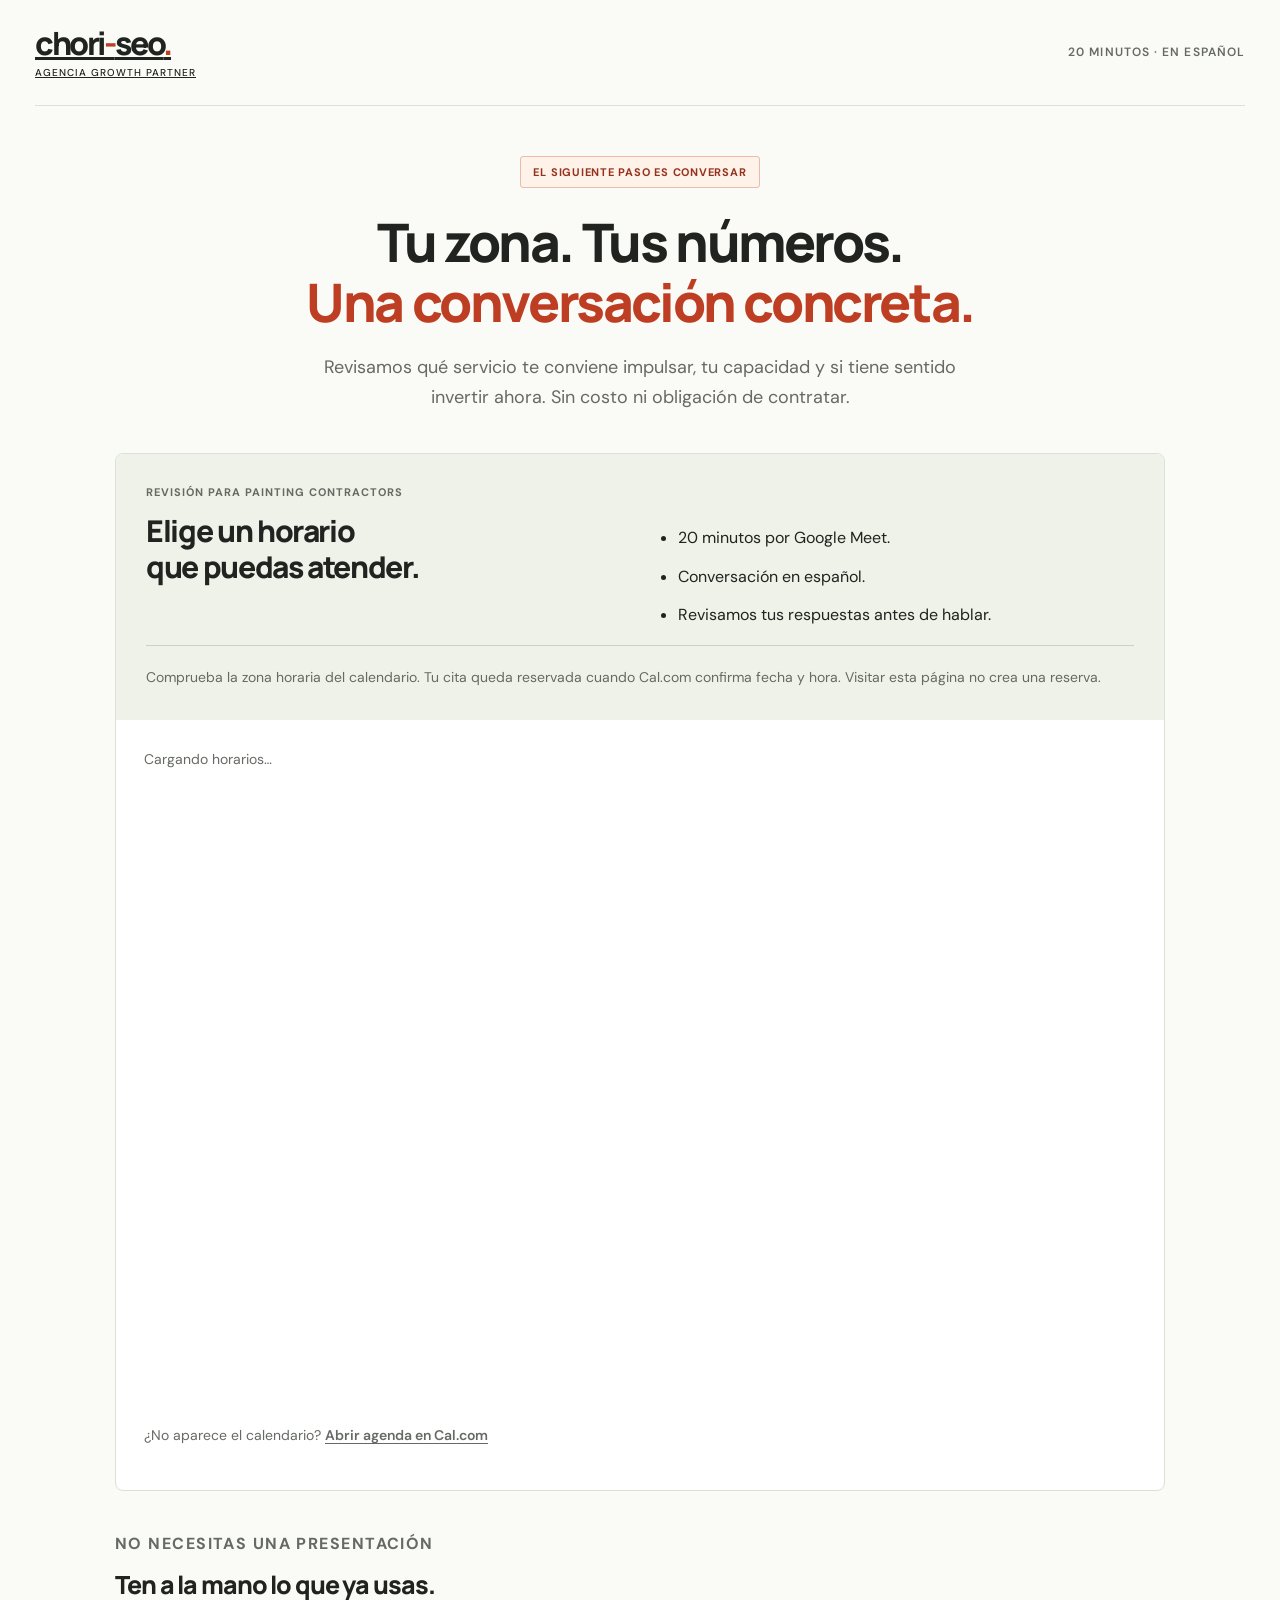
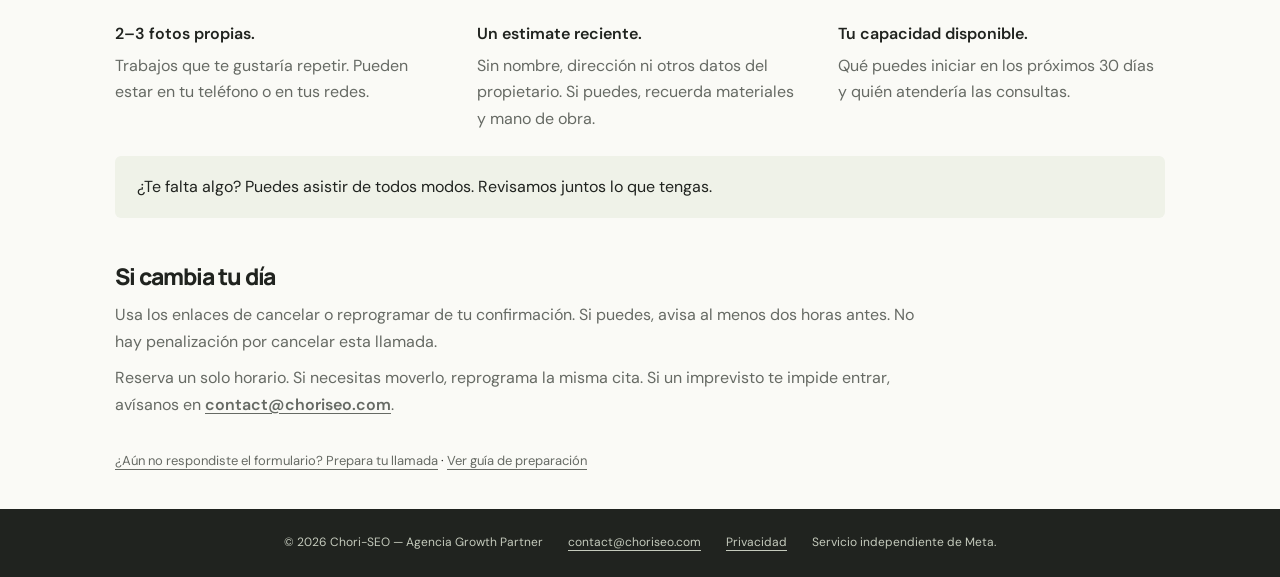
==== agendar/index.html @ a2fb8127 "Add complete static Cloudflare Pages site export" ====
<!doctype html><html lang="es"><head><meta charset="UTF-8"><meta name="viewport" content="width=device-width,initial-scale=1"><title>Elige tu llamada en español | Chori-SEO</title><meta name="description" content="Elige tu horario para una llamada de 20 minutos en español por Google Meet. Revisa tu zona horaria y prepara tus preguntas."><meta name="robots" content="noindex,follow"><meta name="theme-color" content="#20231f"><link rel="icon" href="/favicon.svg" type="image/svg+xml"><link rel="canonical" href="https://oficio-growth.fabriziocondes07.chatgpt.site/agendar/"><link rel="stylesheet" href="/funnel.css"><link rel="stylesheet" href="/booking.css"><script src="/contact-config.js" defer></script><script src="/calendar.js" defer></script><meta property="og:image" content="https://oficio-growth.fabriziocondes07.chatgpt.site/og.png"><meta property="og:image:width" content="1730"><meta property="og:image:height" content="909"><meta property="og:image:type" content="image/png"><meta property="og:image:alt" content="Chori-SEO. Marketing para painting contractors en USA. Anuncios, página y seguimiento."><meta name="twitter:card" content="summary_large_image"><meta name="twitter:image" content="https://oficio-growth.fabriziocondes07.chatgpt.site/og.png"></head>
<body data-funnel-page="booking"><a class="skip" href="#agenda">Ir a la agenda</a><header class="funnel-header"><a class="brand" href="/" aria-label="Chori-SEO, inicio">chori<span>-</span>seo<span>.</span><small>AGENCIA GROWTH PARTNER</small></a><span class="header-note">20 MINUTOS · EN ESPAÑOL</span></header>
<main><section class="opening shell booking-opening"><p class="launch-label">EL SIGUIENTE PASO ES CONVERSAR</p><h1>Tu zona. Tus números.<br><em>Una conversación concreta.</em></h1><p class="opening-description">Revisamos qué servicio te conviene impulsar, tu capacidad y si tiene sentido invertir ahora. Sin costo ni obligación de contratar.</p></section>
<section class="booking-card shell" id="agenda" aria-labelledby="booking-title"><div class="booking-summary"><p class="eyebrow">REVISIÓN PARA PAINTING CONTRACTORS</p><h2 id="booking-title">Elige un horario<br>que puedas atender.</h2><ul><li>20 minutos por Google Meet.</li><li>Conversación en español.</li><li>Revisamos tus respuestas antes de hablar.</li></ul><p>Comprueba la zona horaria del calendario. Tu cita queda reservada cuando Cal.com confirma fecha y hora. Visitar esta página no crea una reserva.</p></div>
<div class="calendar-area"><div id="calendar-unavailable" role="status"><span class="booking-status-label">AGENDA EN PREPARACIÓN</span><h3>La reserva aún no está disponible.</h3><p>Si ya enviaste tu solicitud, no necesitas repetirla. Puedes escribir a <a href="mailto:contact@choriseo.com">contact@choriseo.com</a>. Todavía no tienes una cita confirmada.</p></div><div id="calendar-live" hidden><p id="calendar-status" class="calendar-status" role="status">Cargando horarios…</p><div id="cal-inline" aria-label="Calendario de llamadas de Chori-SEO"></div><p class="calendar-fallback">¿No aparece el calendario? <a id="calendar-external" target="_blank" rel="noopener noreferrer">Abrir agenda en Cal.com</a></p></div><noscript><p>Puedes <a href="https://cal.com/choriseo/conocernos-revision-de-tu-empresa-de-painting" target="_blank" rel="noopener noreferrer">abrir la agenda directamente en Cal.com</a>. Para verla aquí, activa JavaScript. Si necesitas ayuda, escribe a <a href="mailto:contact@choriseo.com">contact@choriseo.com</a>.</p></noscript></div></section>
<section class="booking-prep shell"><p class="eyebrow">NO NECESITAS UNA PRESENTACIÓN</p><h2>Ten a la mano lo que ya usas.</h2><div><p><strong>2–3 fotos propias.</strong>Trabajos que te gustaría repetir. Pueden estar en tu teléfono o en tus redes.</p><p><strong>Un estimate reciente.</strong>Sin nombre, dirección ni otros datos del propietario. Si puedes, recuerda materiales y mano de obra.</p><p><strong>Tu capacidad disponible.</strong>Qué puedes iniciar en los próximos 30 días y quién atendería las consultas.</p></div><p class="prep-reassurance">¿Te falta algo? Puedes asistir de todos modos. Revisamos juntos lo que tengas.</p></section>
<section class="booking-help shell"><h2>Si cambia tu día</h2><p>Usa los enlaces de cancelar o reprogramar de tu confirmación. Si puedes, avisa al menos dos horas antes. No hay penalización por cancelar esta llamada.</p><p>Reserva un solo horario. Si necesitas moverlo, reprograma la misma cita. Si un imprevisto te impide entrar, avísanos en <a href="mailto:contact@choriseo.com">contact@choriseo.com</a>.</p></section><p class="booking-back shell"><a href="/aplicacion/">¿Aún no respondiste el formulario? Prepara tu llamada</a> · <a href="/preparar-llamada/">Ver guía de preparación</a></p></main>
<footer class="funnel-footer"><span>© 2026 Chori-SEO — Agencia Growth Partner</span><a href="mailto:contact@choriseo.com">contact@choriseo.com</a><a href="/privacidad/">Privacidad</a><span>Servicio independiente de Meta.</span></footer></body></html>
---- funnel.css ----
@import url('https://fonts.googleapis.com/css2?family=DM+Sans:wght@400;500;600;700&family=Manrope:wght@500;600;700;800&display=swap');
:root{--ink:#20231f;--muted:#666a64;--accent:#bd3e22;--paper:#fafaf6;--line:#dce0d6;--green:#183c31}*{box-sizing:border-box}html{scroll-behavior:smooth;scroll-padding-top:25px}body{margin:0;font:16px/1.65 'DM Sans',Arial,sans-serif;background:var(--paper);color:var(--ink)}h1,h2,h3,p{margin:0}h1,h2,h3,.brand{font-family:Manrope,Arial,sans-serif}h1,h2,h3{line-height:1.18;letter-spacing:-.045em}h1,h2{font-weight:800}a{color:inherit}button,input,select{font:inherit}input,select{min-width:0}a,button,summary,input,select{-webkit-tap-highlight-color:transparent}a:focus-visible,button:focus-visible,summary:focus-visible,input:focus-visible,select:focus-visible,[tabindex='-1']:focus-visible{outline:3px solid #278975;outline-offset:4px}[hidden]{display:none!important}.shell{width:min(1050px,calc(100% - 64px));margin-inline:auto}.skip{position:fixed;left:20px;top:-100px;padding:12px;background:white;z-index:20}.skip:focus{top:15px}.funnel-header{max-width:1210px;width:calc(100% - 64px);margin:auto;display:flex;justify-content:space-between;align-items:center;padding-block:27px;border-bottom:1px solid var(--line);gap:20px}.brand{font-size:32px;line-height:1;letter-spacing:-.075em;font-weight:800}.brand>span{color:var(--accent)}.brand small{display:block;font-family:'DM Sans',Arial,sans-serif;font-size:10px;letter-spacing:.1em;margin-top:9px;font-weight:500}.header-note{font-size:12px;letter-spacing:.09em;color:var(--muted);font-weight:600}.opening{text-align:center;padding:42px 0 34px;max-width:920px}.launch-label{display:inline-flex;align-items:center;gap:8px;padding:6px 12px;border:1px solid #e9bdaa;background:#fff2e9;border-radius:3px;color:#93321d;font-size:11px;font-weight:700;letter-spacing:.07em}.launch-label>span{font-size:14px}.opening h1{font-size:clamp(35px,4.15vw,55px);margin-top:24px;font-weight:800;line-height:1.12}.opening h1 em{color:var(--accent);font-style:normal}.opening-description{font-size:18px;line-height:1.65;color:var(--muted);max-width:690px;margin:22px auto 0}.opening-description strong{color:var(--ink);font-weight:500}.trade-line{font-size:14px;color:var(--muted);margin-top:17px}.trade-line>span{color:var(--accent);padding:0 13px}.application-layout{display:grid;grid-template-columns:.9fr 1.2fr;gap:55px;align-items:start;padding-top:10px}.call-summary{padding-top:28px;position:sticky;top:25px}.eyebrow{font-size:11px;line-height:1.6;letter-spacing:.09em;font-weight:700;color:var(--muted);margin-bottom:13px}.call-summary h2{font-size:30px}.call-outcomes{list-style:none;padding:0;margin:30px 0}.call-outcomes li{display:flex;gap:17px;margin-bottom:22px}.call-outcomes li>span{font-size:12px;color:var(--accent);font-weight:700;padding-top:3px}.call-outcomes strong{font-size:15px;font-weight:600}.call-outcomes p{font-size:14px;line-height:1.55;color:var(--muted);margin-top:5px}.investment{background:#eff2e8;border:1px solid #d3dbc7;border-radius:5px;padding:22px}.investment>span{font-size:10px;letter-spacing:.08em;font-weight:700;display:block}.investment>strong{display:block;font-family:Manrope,sans-serif;font-size:36px;letter-spacing:-.04em;margin-top:10px;line-height:1.3}.investment strong small{font:14px 'DM Sans',sans-serif;letter-spacing:0}.investment>p{font-size:14px;margin-top:6px}.investment>div{border-top:1px solid #d0d8c5;padding-top:15px;margin-top:17px;font-size:13px;color:#545d49;line-height:1.75}.summary-footnote{font-size:13px;color:var(--muted);margin:17px 0 0}.application-card{background:white;border:1px solid var(--line);border-radius:8px;padding:30px;box-shadow:0 12px 38px #23321c06;scroll-margin-top:25px}.card-heading h2{font-size:27px}.card-heading>p:last-child{font-size:14px;color:var(--muted);margin-top:10px}.preview-notice{font-size:12px;line-height:1.6;color:#73503f;background:#fff6ef;border:1px solid #f0ddcc;border-radius:4px;padding:12px;margin-top:20px}.preview-notice strong{font-weight:600}.step-track{list-style:none;padding:19px 0 20px;margin:0;display:grid;grid-template-columns:repeat(3,1fr);gap:7px;border-bottom:1px solid var(--line)}.step-track li{display:flex;align-items:center;gap:7px;font-size:11px;color:var(--muted)}.step-track b{display:grid;place-items:center;width:24px;height:24px;border:1px solid #cdd4c5;border-radius:50%;font-weight:500;flex-shrink:0}.step-track li.current{color:var(--accent);font-weight:600}.step-track li.current b{color:white;background:var(--accent);border-color:var(--accent)}label{display:block;font-size:14px;font-weight:500;margin:21px 0 8px}input[type='text'],input[type='tel'],input[type='email'],select{display:block;width:100%;border:1px solid #c8cebf;border-radius:4px;background:#fff;padding:12px 13px;color:var(--ink);font-size:16px;line-height:1.5}input::placeholder{color:#7b8175}fieldset{border:0;min-width:0;padding:0}.budget-question{margin:23px 0 0}.budget-question legend{font-size:14px;line-height:1.55;font-weight:500;margin-bottom:12px}.radio-choice{display:flex;align-items:flex-start;gap:10px;border:1px solid #d9ded2;border-radius:4px;padding:11px 12px;margin:8px 0;font-weight:400;cursor:pointer;font-size:14px;line-height:1.5}.radio-choice:has(input:checked){border-color:#c8846d;background:#fff6ef}.radio-choice input{accent-color:var(--accent);width:16px;height:16px;margin:3px 0 0;flex-shrink:0}.button{display:flex;justify-content:center;align-items:center;gap:18px;width:100%;border:1px solid var(--accent);border-radius:4px;background:var(--accent);color:white;padding:15px 18px;margin-top:25px;font-size:16px;font-weight:700;line-height:1.4;text-decoration:none;cursor:pointer;transition:background .15s}.button:hover{background:#a53019}.button span[aria-hidden]{font-size:22px;line-height:1}.form-footnote{font-size:12px;color:var(--muted);line-height:1.65;margin-top:13px}.field-error{font-size:13px;color:#9b2d18;margin-top:16px}.status-label{font-size:11px;font-weight:700;letter-spacing:.07em;color:var(--accent);margin-top:24px}.application-card section h3{font-size:25px;margin-top:12px}.qualification-context,#fit-review-text{font-size:15px;line-height:1.65;color:var(--muted);margin-top:16px;overflow-wrap:anywhere}.personal-fields{margin-top:23px}.personal-fields legend{font-size:12px;color:var(--muted)}.personal-fields input:disabled{background:#f5f6f1;color:#7b8175;opacity:.75}.back-button{display:block;border:0;background:none;color:var(--muted);text-decoration:underline;text-underline-offset:4px;cursor:pointer;font-size:13px;margin:18px auto 0;padding:5px}.below-form{display:grid;grid-template-columns:.9fr 1.2fr;gap:55px;padding-top:58px;padding-bottom:35px;align-items:start}.video-slot{border:1px dashed #c3cdba;background:#edf1e5;border-radius:5px;padding:25px;min-height:230px;display:flex;flex-direction:column;justify-content:center}.video-slot h2{font-size:27px}.video-slot>p:not(.eyebrow){font-size:14px;color:var(--muted);margin-top:15px}.video-pending{font-size:11px;color:var(--muted);border-top:1px solid #cad4bf;margin-top:25px;padding-top:12px}.short-faq h2{font-size:23px;margin-bottom:18px}.short-faq details{border-bottom:1px solid var(--line);padding:16px 0}.short-faq summary{font-size:14px;font-weight:600;cursor:pointer}.short-faq details p{font-size:14px;color:var(--muted);margin-top:13px}.honesty-note{font-size:12px;color:var(--muted);border-top:1px solid var(--line);padding-top:20px;padding-bottom:35px;text-align:center}.funnel-footer{background:var(--ink);color:#c4cabc;font-size:12px;padding:24px 30px;display:flex;justify-content:center;gap:25px;flex-wrap:wrap}.funnel-footer a{text-underline-offset:4px}iframe{border:0;width:100%;background:white;display:block}#application-frame{min-height:1050px;margin-top:20px}#calendar-frame{height:780px}.embed-fallback{font-size:12px;color:var(--muted);margin-top:16px}.embed-fallback a{text-underline-offset:4px}.booking-opening{padding-top:50px;padding-bottom:40px}.booking-card{display:grid;grid-template-columns:.8fr 1.4fr;border:1px solid var(--line);background:white;border-radius:8px;overflow:hidden}.booking-summary{background:#eff2e8;padding:35px 30px}.booking-summary h2{font-size:28px}.booking-summary ul{padding-left:20px;font-size:14px;margin-top:25px}.booking-summary li{margin-top:12px}.booking-summary>p:last-child{font-size:13px;color:var(--muted);line-height:1.7;border-top:1px solid #c9d3be;padding-top:20px;margin-top:25px}.calendar-area{padding:30px}#calendar-preview{display:flex;min-height:440px;flex-direction:column;justify-content:center;padding:10px 15px}.preview-label{font-size:11px;letter-spacing:.06em;color:#87513e;font-weight:600;margin-bottom:20px}.calendar-area h3{font-size:31px}.calendar-area h3+p{font-size:15px;color:var(--muted);margin-top:20px}.calendar-checklist{border-left:2px solid #d1dac7;padding-left:17px;margin:25px 0;display:flex;flex-direction:column;gap:10px;font-size:14px}.not-booked{font-size:12px;background:#fff4e9;padding:12px 15px;color:#73503f;border-radius:4px}.booking-prep{padding-block:40px 30px}.booking-prep h2{font-size:25px}.booking-prep>div{display:grid;grid-template-columns:repeat(3,1fr);gap:35px;margin-top:22px}.booking-prep p{font-size:14px;color:var(--muted)}.booking-prep strong{display:block;color:var(--ink);font-weight:600;margin-bottom:5px}.booking-back{font-size:13px;padding-bottom:35px}.booking-back a{text-underline-offset:4px;color:var(--muted)}
@media(max-width:850px){.application-layout,.below-form{gap:30px;grid-template-columns:.85fr 1.2fr}.application-card{padding:25px}.shell{width:calc(100% - 44px)}.funnel-header{width:calc(100% - 44px)}.call-summary h2{font-size:26px}.call-outcomes strong{font-size:14px}.investment{padding:18px}.booking-summary{padding:28px 23px}.calendar-area{padding:23px}.booking-card{grid-template-columns:.8fr 1.2fr}}
@media(max-width:650px){.shell{width:calc(100% - 36px)}.funnel-header{width:calc(100% - 36px);padding-block:20px;gap:12px}.brand{font-size:28px}.brand small{font-size:8px}.header-note{font-size:9px;letter-spacing:.04em;max-width:140px;text-align:right;line-height:1.6}.opening{padding-top:28px;padding-bottom:23px}.launch-label{font-size:10px;padding:6px 9px;gap:6px}.opening h1{font-size:38px;line-height:1.12;margin-top:21px}.opening-description{font-size:16px;margin-top:19px;max-width:440px}.trade-line{font-size:13px;margin-top:14px}.trade-line>span{padding-inline:8px}.application-layout{grid-template-columns:1fr;gap:20px;padding-top:0}.call-summary{position:static;padding:0;display:flex;flex-direction:column}.call-summary>.eyebrow,.call-summary>h2,.call-summary>.call-outcomes{display:none}.investment{padding:17px 19px}.investment>span{font-size:10px}.investment>strong{font-size:28px;margin-top:7px}.investment>p{font-size:13px;margin-top:4px}.investment>div{font-size:12px;margin-top:11px;padding-top:11px}.summary-footnote{font-size:12px;margin-top:10px}.application-card{padding:24px 21px}.card-heading h2{font-size:26px}.card-heading>p:last-child{font-size:14px}.eyebrow{font-size:10px}.preview-notice{font-size:12px;padding:10px}.step-track{gap:5px}.step-track li{font-size:10px;gap:5px}.step-track b{width:22px;height:22px;font-size:11px}label{font-size:14px}input[type='text'],input[type='tel'],input[type='email'],select{font-size:16px;padding:12px}.radio-choice{font-size:14px;padding:11px 10px}.button{font-size:15px;padding:15px;gap:12px}.below-form{grid-template-columns:1fr;gap:30px;padding-top:35px}.video-slot{min-height:210px;padding:23px}.video-slot h2{font-size:27px}.short-faq h2{font-size:25px}.short-faq summary{font-size:15px}.short-faq details p{font-size:15px}.honesty-note{font-size:12px;text-align:left}.funnel-footer{padding:22px 20px;gap:12px 20px;font-size:11px}.funnel-footer>span:first-child{width:100%;text-align:center}.booking-opening{padding-bottom:27px}.booking-card{grid-template-columns:1fr}.booking-summary{padding:25px}.booking-summary h2{font-size:26px}.booking-summary ul{margin-top:20px}.booking-summary>p:last-child{margin-top:18px;padding-top:17px}.calendar-area{padding:23px}#calendar-preview{min-height:350px;padding:8px 0}.calendar-area h3{font-size:30px}.preview-label{font-size:10px;line-height:1.5}.booking-prep{padding-top:30px}.booking-prep>div{grid-template-columns:1fr;gap:19px}.booking-prep h2{font-size:25px}.booking-prep p{font-size:15px}#calendar-frame{height:820px}#application-frame{min-height:1200px}}
@media(max-width:370px){.opening h1{font-size:34px}.application-card{padding:22px 17px}.launch-label{font-size:9px}.header-note{max-width:105px}.step-track li{font-size:9px}}
@media(prefers-reduced-motion:reduce){html{scroll-behavior:auto}*,*:before,*:after{transition:none!important;animation:none!important}}

.below-form{grid-template-columns:1fr;max-width:760px}
---- booking.css ----
.booking-card{display:block;max-width:1050px}.booking-summary{display:grid;grid-template-columns:1fr 1fr;gap:12px 35px;padding:30px}.booking-summary>.eyebrow{grid-column:1/-1;margin:0}.booking-summary h2{font-size:30px}.booking-summary ul{margin:0;padding-left:20px;font-size:16px}.booking-summary>p:last-child{grid-column:1/-1;margin:5px 0 0;font-size:14px}.calendar-area{padding:28px;min-width:0}#calendar-unavailable{padding:32px;background:#fafaf6;border:1px solid #dce0d6;border-radius:8px}#calendar-unavailable h3{font-size:28px;max-width:600px}#calendar-unavailable p{max-width:640px}.booking-status-label{display:block;font-size:12px;color:#93321d;letter-spacing:.08em;margin-bottom:12px;font-weight:700}#cal-inline{width:100%;min-height:620px;overflow:auto}.calendar-status,.calendar-fallback{font-size:14px;color:var(--muted);margin-bottom:15px}.calendar-fallback{margin-top:18px}.calendar-fallback a,.booking-help a{font-weight:600;text-underline-offset:3px}.booking-prep p{font-size:16px}.booking-prep .prep-reassurance{margin-top:24px;padding:18px 22px;background:#eff2e8;color:var(--ink);border-radius:6px}.booking-help{padding:15px 0 30px}.booking-help h2{font-size:23px;margin-bottom:12px}.booking-help p{color:var(--muted);margin-top:10px;max-width:800px}.booking-back{line-height:2}.article-body a{overflow-wrap:anywhere}@media(max-width:650px){.booking-summary{display:block;padding:24px}.booking-summary h2{margin-top:13px;font-size:27px}.booking-summary ul{margin:18px 0}.calendar-area{padding:12px}#calendar-unavailable{padding:22px}#calendar-unavailable h3{font-size:25px}#cal-inline{min-height:700px}.calendar-fallback,.calendar-status{padding:0 10px}.booking-help p{font-size:15px}}
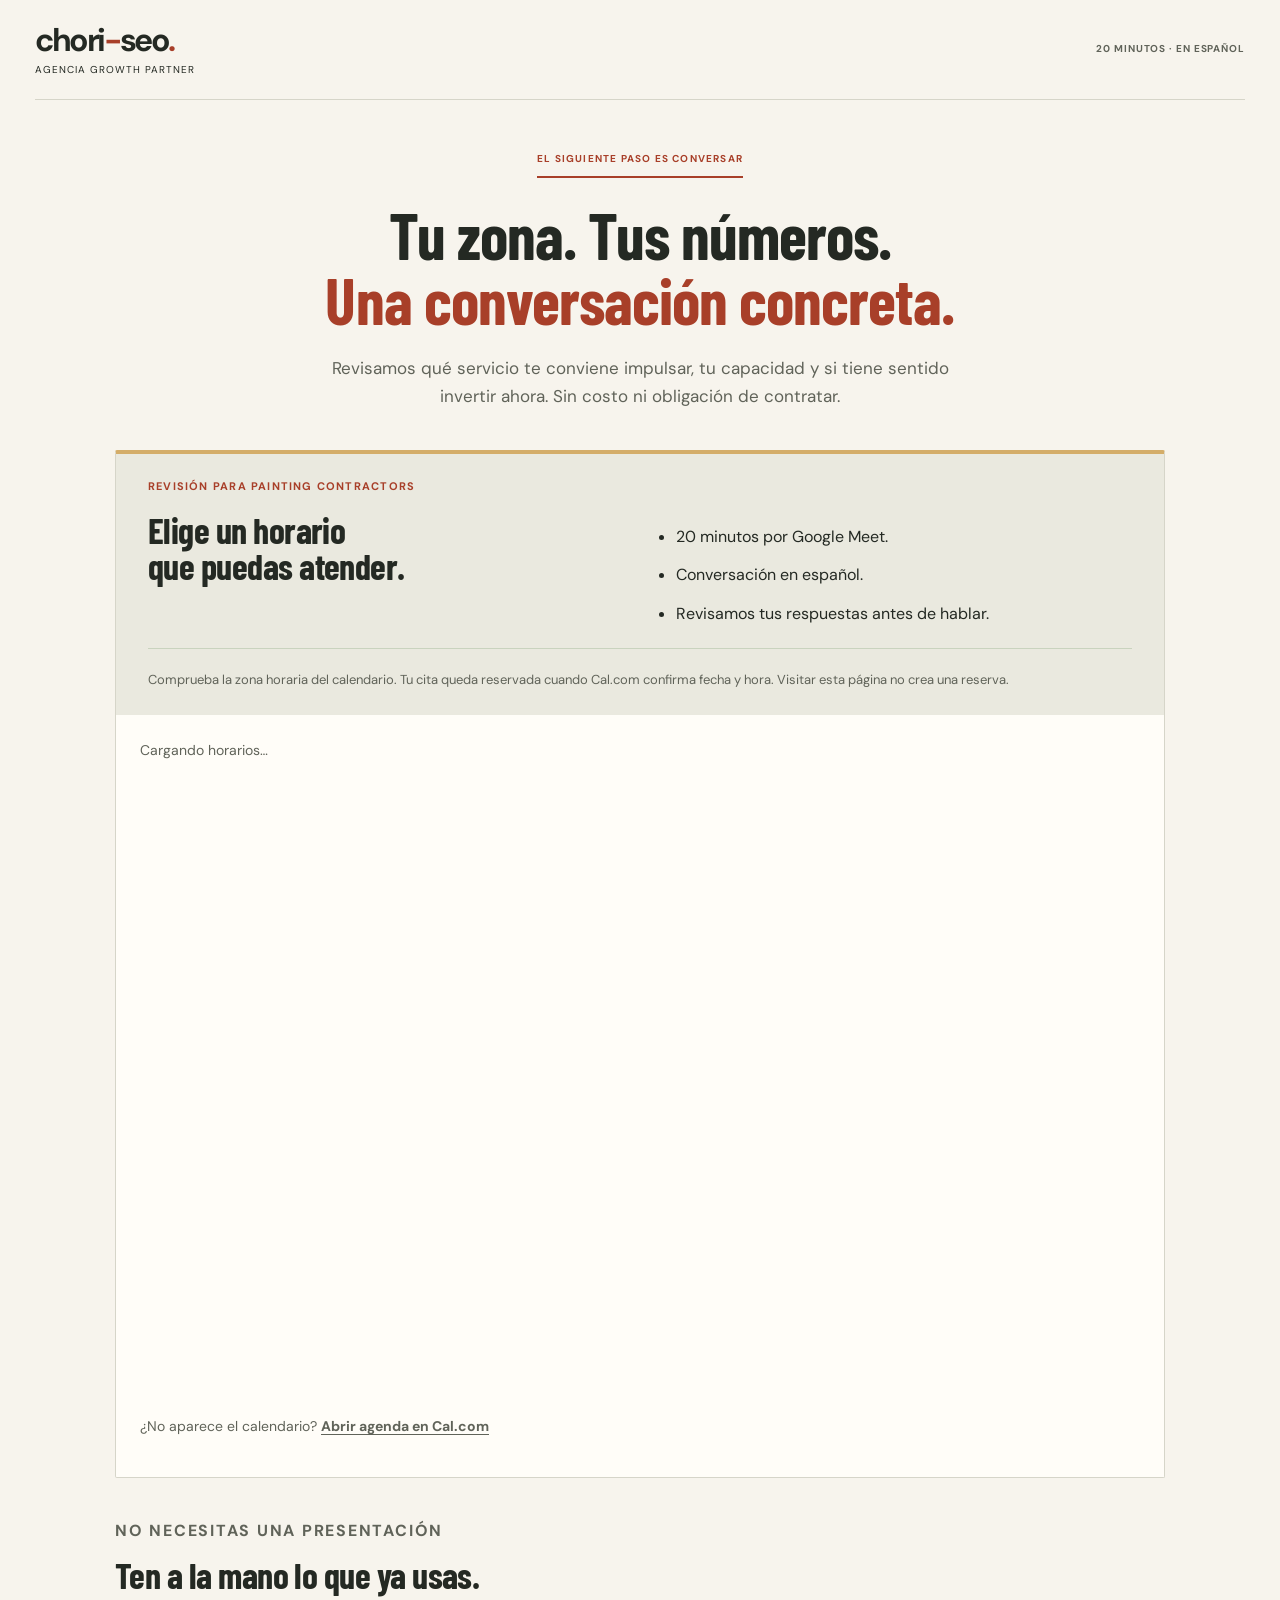
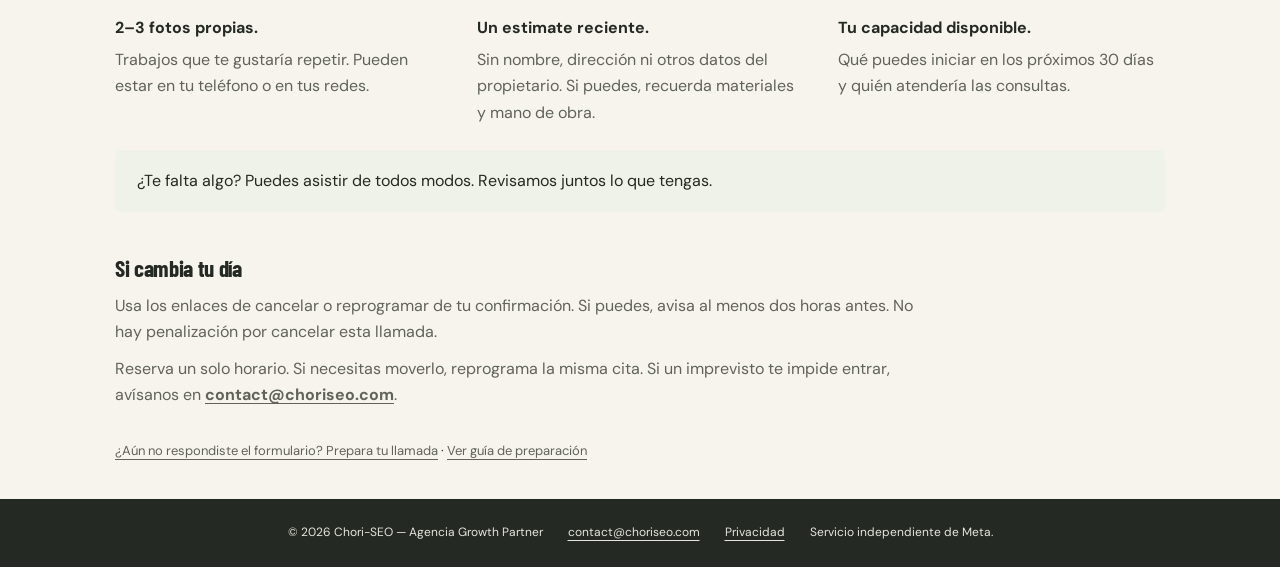
==== commit e99dedd0: "Polish Chori-SEO visual system across nine routes; preserve conversion flow" ====
--- a/agendar/index.html
+++ b/agendar/index.html
@@ -1,4 +1,4 @@
-<!doctype html><html lang="es"><head><meta charset="UTF-8"><meta name="viewport" content="width=device-width,initial-scale=1"><title>Elige tu llamada en español | Chori-SEO</title><meta name="description" content="Elige tu horario para una llamada de 20 minutos en español por Google Meet. Revisa tu zona horaria y prepara tus preguntas."><meta name="robots" content="noindex,follow"><meta name="theme-color" content="#20231f"><link rel="icon" href="/favicon.svg" type="image/svg+xml"><link rel="canonical" href="https://oficio-growth.fabriziocondes07.chatgpt.site/agendar/"><link rel="stylesheet" href="/funnel.css"><link rel="stylesheet" href="/booking.css"><script src="/contact-config.js" defer></script><script src="/calendar.js" defer></script><meta property="og:image" content="https://oficio-growth.fabriziocondes07.chatgpt.site/og.png"><meta property="og:image:width" content="1730"><meta property="og:image:height" content="909"><meta property="og:image:type" content="image/png"><meta property="og:image:alt" content="Chori-SEO. Marketing para painting contractors en USA. Anuncios, página y seguimiento."><meta name="twitter:card" content="summary_large_image"><meta name="twitter:image" content="https://oficio-growth.fabriziocondes07.chatgpt.site/og.png"></head>
+<!doctype html><html lang="es"><head><meta charset="UTF-8"><meta name="viewport" content="width=device-width,initial-scale=1"><title>Elige tu llamada en español | Chori-SEO</title><meta name="description" content="Elige tu horario para una llamada de 20 minutos en español por Google Meet. Revisa tu zona horaria y prepara tus preguntas."><meta name="robots" content="noindex,follow"><meta name="theme-color" content="#20231f"><link rel="icon" href="/favicon.svg" type="image/svg+xml"><link rel="canonical" href="https://oficio-growth.fabriziocondes07.chatgpt.site/agendar/"><link rel="stylesheet" href="/funnel.css"><link rel="stylesheet" href="/booking.css"><script src="/contact-config.js" defer></script><script src="/calendar.js" defer></script><meta property="og:image" content="https://oficio-growth.fabriziocondes07.chatgpt.site/og.png"><meta property="og:image:width" content="1730"><meta property="og:image:height" content="909"><meta property="og:image:type" content="image/png"><meta property="og:image:alt" content="Chori-SEO. Marketing para painting contractors en USA. Anuncios, página y seguimiento."><meta name="twitter:card" content="summary_large_image"><meta name="twitter:image" content="https://oficio-growth.fabriziocondes07.chatgpt.site/og.png"><link rel="stylesheet" href="/polish.css"></head>
 <body data-funnel-page="booking"><a class="skip" href="#agenda">Ir a la agenda</a><header class="funnel-header"><a class="brand" href="/" aria-label="Chori-SEO, inicio">chori<span>-</span>seo<span>.</span><small>AGENCIA GROWTH PARTNER</small></a><span class="header-note">20 MINUTOS · EN ESPAÑOL</span></header>
 <main><section class="opening shell booking-opening"><p class="launch-label">EL SIGUIENTE PASO ES CONVERSAR</p><h1>Tu zona. Tus números.<br><em>Una conversación concreta.</em></h1><p class="opening-description">Revisamos qué servicio te conviene impulsar, tu capacidad y si tiene sentido invertir ahora. Sin costo ni obligación de contratar.</p></section>
 <section class="booking-card shell" id="agenda" aria-labelledby="booking-title"><div class="booking-summary"><p class="eyebrow">REVISIÓN PARA PAINTING CONTRACTORS</p><h2 id="booking-title">Elige un horario<br>que puedas atender.</h2><ul><li>20 minutos por Google Meet.</li><li>Conversación en español.</li><li>Revisamos tus respuestas antes de hablar.</li></ul><p>Comprueba la zona horaria del calendario. Tu cita queda reservada cuando Cal.com confirma fecha y hora. Visitar esta página no crea una reserva.</p></div>
--- a/funnel.css
+++ b/funnel.css
@@ -1,5 +1,4 @@
-@import url('https://fonts.googleapis.com/css2?family=DM+Sans:wght@400;500;600;700&family=Manrope:wght@500;600;700;800&display=swap');
-:root{--ink:#20231f;--muted:#666a64;--accent:#bd3e22;--paper:#fafaf6;--line:#dce0d6;--green:#183c31}*{box-sizing:border-box}html{scroll-behavior:smooth;scroll-padding-top:25px}body{margin:0;font:16px/1.65 'DM Sans',Arial,sans-serif;background:var(--paper);color:var(--ink)}h1,h2,h3,p{margin:0}h1,h2,h3,.brand{font-family:Manrope,Arial,sans-serif}h1,h2,h3{line-height:1.18;letter-spacing:-.045em}h1,h2{font-weight:800}a{color:inherit}button,input,select{font:inherit}input,select{min-width:0}a,button,summary,input,select{-webkit-tap-highlight-color:transparent}a:focus-visible,button:focus-visible,summary:focus-visible,input:focus-visible,select:focus-visible,[tabindex='-1']:focus-visible{outline:3px solid #278975;outline-offset:4px}[hidden]{display:none!important}.shell{width:min(1050px,calc(100% - 64px));margin-inline:auto}.skip{position:fixed;left:20px;top:-100px;padding:12px;background:white;z-index:20}.skip:focus{top:15px}.funnel-header{max-width:1210px;width:calc(100% - 64px);margin:auto;display:flex;justify-content:space-between;align-items:center;padding-block:27px;border-bottom:1px solid var(--line);gap:20px}.brand{font-size:32px;line-height:1;letter-spacing:-.075em;font-weight:800}.brand>span{color:var(--accent)}.brand small{display:block;font-family:'DM Sans',Arial,sans-serif;font-size:10px;letter-spacing:.1em;margin-top:9px;font-weight:500}.header-note{font-size:12px;letter-spacing:.09em;color:var(--muted);font-weight:600}.opening{text-align:center;padding:42px 0 34px;max-width:920px}.launch-label{display:inline-flex;align-items:center;gap:8px;padding:6px 12px;border:1px solid #e9bdaa;background:#fff2e9;border-radius:3px;color:#93321d;font-size:11px;font-weight:700;letter-spacing:.07em}.launch-label>span{font-size:14px}.opening h1{font-size:clamp(35px,4.15vw,55px);margin-top:24px;font-weight:800;line-height:1.12}.opening h1 em{color:var(--accent);font-style:normal}.opening-description{font-size:18px;line-height:1.65;color:var(--muted);max-width:690px;margin:22px auto 0}.opening-description strong{color:var(--ink);font-weight:500}.trade-line{font-size:14px;color:var(--muted);margin-top:17px}.trade-line>span{color:var(--accent);padding:0 13px}.application-layout{display:grid;grid-template-columns:.9fr 1.2fr;gap:55px;align-items:start;padding-top:10px}.call-summary{padding-top:28px;position:sticky;top:25px}.eyebrow{font-size:11px;line-height:1.6;letter-spacing:.09em;font-weight:700;color:var(--muted);margin-bottom:13px}.call-summary h2{font-size:30px}.call-outcomes{list-style:none;padding:0;margin:30px 0}.call-outcomes li{display:flex;gap:17px;margin-bottom:22px}.call-outcomes li>span{font-size:12px;color:var(--accent);font-weight:700;padding-top:3px}.call-outcomes strong{font-size:15px;font-weight:600}.call-outcomes p{font-size:14px;line-height:1.55;color:var(--muted);margin-top:5px}.investment{background:#eff2e8;border:1px solid #d3dbc7;border-radius:5px;padding:22px}.investment>span{font-size:10px;letter-spacing:.08em;font-weight:700;display:block}.investment>strong{display:block;font-family:Manrope,sans-serif;font-size:36px;letter-spacing:-.04em;margin-top:10px;line-height:1.3}.investment strong small{font:14px 'DM Sans',sans-serif;letter-spacing:0}.investment>p{font-size:14px;margin-top:6px}.investment>div{border-top:1px solid #d0d8c5;padding-top:15px;margin-top:17px;font-size:13px;color:#545d49;line-height:1.75}.summary-footnote{font-size:13px;color:var(--muted);margin:17px 0 0}.application-card{background:white;border:1px solid var(--line);border-radius:8px;padding:30px;box-shadow:0 12px 38px #23321c06;scroll-margin-top:25px}.card-heading h2{font-size:27px}.card-heading>p:last-child{font-size:14px;color:var(--muted);margin-top:10px}.preview-notice{font-size:12px;line-height:1.6;color:#73503f;background:#fff6ef;border:1px solid #f0ddcc;border-radius:4px;padding:12px;margin-top:20px}.preview-notice strong{font-weight:600}.step-track{list-style:none;padding:19px 0 20px;margin:0;display:grid;grid-template-columns:repeat(3,1fr);gap:7px;border-bottom:1px solid var(--line)}.step-track li{display:flex;align-items:center;gap:7px;font-size:11px;color:var(--muted)}.step-track b{display:grid;place-items:center;width:24px;height:24px;border:1px solid #cdd4c5;border-radius:50%;font-weight:500;flex-shrink:0}.step-track li.current{color:var(--accent);font-weight:600}.step-track li.current b{color:white;background:var(--accent);border-color:var(--accent)}label{display:block;font-size:14px;font-weight:500;margin:21px 0 8px}input[type='text'],input[type='tel'],input[type='email'],select{display:block;width:100%;border:1px solid #c8cebf;border-radius:4px;background:#fff;padding:12px 13px;color:var(--ink);font-size:16px;line-height:1.5}input::placeholder{color:#7b8175}fieldset{border:0;min-width:0;padding:0}.budget-question{margin:23px 0 0}.budget-question legend{font-size:14px;line-height:1.55;font-weight:500;margin-bottom:12px}.radio-choice{display:flex;align-items:flex-start;gap:10px;border:1px solid #d9ded2;border-radius:4px;padding:11px 12px;margin:8px 0;font-weight:400;cursor:pointer;font-size:14px;line-height:1.5}.radio-choice:has(input:checked){border-color:#c8846d;background:#fff6ef}.radio-choice input{accent-color:var(--accent);width:16px;height:16px;margin:3px 0 0;flex-shrink:0}.button{display:flex;justify-content:center;align-items:center;gap:18px;width:100%;border:1px solid var(--accent);border-radius:4px;background:var(--accent);color:white;padding:15px 18px;margin-top:25px;font-size:16px;font-weight:700;line-height:1.4;text-decoration:none;cursor:pointer;transition:background .15s}.button:hover{background:#a53019}.button span[aria-hidden]{font-size:22px;line-height:1}.form-footnote{font-size:12px;color:var(--muted);line-height:1.65;margin-top:13px}.field-error{font-size:13px;color:#9b2d18;margin-top:16px}.status-label{font-size:11px;font-weight:700;letter-spacing:.07em;color:var(--accent);margin-top:24px}.application-card section h3{font-size:25px;margin-top:12px}.qualification-context,#fit-review-text{font-size:15px;line-height:1.65;color:var(--muted);margin-top:16px;overflow-wrap:anywhere}.personal-fields{margin-top:23px}.personal-fields legend{font-size:12px;color:var(--muted)}.personal-fields input:disabled{background:#f5f6f1;color:#7b8175;opacity:.75}.back-button{display:block;border:0;background:none;color:var(--muted);text-decoration:underline;text-underline-offset:4px;cursor:pointer;font-size:13px;margin:18px auto 0;padding:5px}.below-form{display:grid;grid-template-columns:.9fr 1.2fr;gap:55px;padding-top:58px;padding-bottom:35px;align-items:start}.video-slot{border:1px dashed #c3cdba;background:#edf1e5;border-radius:5px;padding:25px;min-height:230px;display:flex;flex-direction:column;justify-content:center}.video-slot h2{font-size:27px}.video-slot>p:not(.eyebrow){font-size:14px;color:var(--muted);margin-top:15px}.video-pending{font-size:11px;color:var(--muted);border-top:1px solid #cad4bf;margin-top:25px;padding-top:12px}.short-faq h2{font-size:23px;margin-bottom:18px}.short-faq details{border-bottom:1px solid var(--line);padding:16px 0}.short-faq summary{font-size:14px;font-weight:600;cursor:pointer}.short-faq details p{font-size:14px;color:var(--muted);margin-top:13px}.honesty-note{font-size:12px;color:var(--muted);border-top:1px solid var(--line);padding-top:20px;padding-bottom:35px;text-align:center}.funnel-footer{background:var(--ink);color:#c4cabc;font-size:12px;padding:24px 30px;display:flex;justify-content:center;gap:25px;flex-wrap:wrap}.funnel-footer a{text-underline-offset:4px}iframe{border:0;width:100%;background:white;display:block}#application-frame{min-height:1050px;margin-top:20px}#calendar-frame{height:780px}.embed-fallback{font-size:12px;color:var(--muted);margin-top:16px}.embed-fallback a{text-underline-offset:4px}.booking-opening{padding-top:50px;padding-bottom:40px}.booking-card{display:grid;grid-template-columns:.8fr 1.4fr;border:1px solid var(--line);background:white;border-radius:8px;overflow:hidden}.booking-summary{background:#eff2e8;padding:35px 30px}.booking-summary h2{font-size:28px}.booking-summary ul{padding-left:20px;font-size:14px;margin-top:25px}.booking-summary li{margin-top:12px}.booking-summary>p:last-child{font-size:13px;color:var(--muted);line-height:1.7;border-top:1px solid #c9d3be;padding-top:20px;margin-top:25px}.calendar-area{padding:30px}#calendar-preview{display:flex;min-height:440px;flex-direction:column;justify-content:center;padding:10px 15px}.preview-label{font-size:11px;letter-spacing:.06em;color:#87513e;font-weight:600;margin-bottom:20px}.calendar-area h3{font-size:31px}.calendar-area h3+p{font-size:15px;color:var(--muted);margin-top:20px}.calendar-checklist{border-left:2px solid #d1dac7;padding-left:17px;margin:25px 0;display:flex;flex-direction:column;gap:10px;font-size:14px}.not-booked{font-size:12px;background:#fff4e9;padding:12px 15px;color:#73503f;border-radius:4px}.booking-prep{padding-block:40px 30px}.booking-prep h2{font-size:25px}.booking-prep>div{display:grid;grid-template-columns:repeat(3,1fr);gap:35px;margin-top:22px}.booking-prep p{font-size:14px;color:var(--muted)}.booking-prep strong{display:block;color:var(--ink);font-weight:600;margin-bottom:5px}.booking-back{font-size:13px;padding-bottom:35px}.booking-back a{text-underline-offset:4px;color:var(--muted)}
+:root{--ink:#20231f;--muted:#666a64;--accent:#bd3e22;--paper:#fafaf6;--line:#dce0d6;--green:#183c31}*{box-sizing:border-box}html{scroll-behavior:smooth;scroll-padding-top:25px}body{margin:0;font:16px/1.65 'DM Sans',Arial,sans-serif;background:var(--paper);color:var(--ink)}h1,h2,h3,p{margin:0}h1,h2,h3,.brand{font-family:'DM Sans',Arial,sans-serif}h1,h2,h3{line-height:1.18;letter-spacing:-.045em}h1,h2{font-weight:800}a{color:inherit}button,input,select{font:inherit}input,select{min-width:0}a,button,summary,input,select{-webkit-tap-highlight-color:transparent}a:focus-visible,button:focus-visible,summary:focus-visible,input:focus-visible,select:focus-visible,[tabindex='-1']:focus-visible{outline:3px solid #278975;outline-offset:4px}[hidden]{display:none!important}.shell{width:min(1050px,calc(100% - 64px));margin-inline:auto}.skip{position:fixed;left:20px;top:-100px;padding:12px;background:white;z-index:20}.skip:focus{top:15px}.funnel-header{max-width:1210px;width:calc(100% - 64px);margin:auto;display:flex;justify-content:space-between;align-items:center;padding-block:27px;border-bottom:1px solid var(--line);gap:20px}.brand{font-size:32px;line-height:1;letter-spacing:-.075em;font-weight:800}.brand>span{color:var(--accent)}.brand small{display:block;font-family:'DM Sans',Arial,sans-serif;font-size:10px;letter-spacing:.1em;margin-top:9px;font-weight:500}.header-note{font-size:12px;letter-spacing:.09em;color:var(--muted);font-weight:600}.opening{text-align:center;padding:42px 0 34px;max-width:920px}.launch-label{display:inline-flex;align-items:center;gap:8px;padding:6px 12px;border:1px solid #e9bdaa;background:#fff2e9;border-radius:3px;color:#93321d;font-size:11px;font-weight:700;letter-spacing:.07em}.launch-label>span{font-size:14px}.opening h1{font-size:clamp(35px,4.15vw,55px);margin-top:24px;font-weight:800;line-height:1.12}.opening h1 em{color:var(--accent);font-style:normal}.opening-description{font-size:18px;line-height:1.65;color:var(--muted);max-width:690px;margin:22px auto 0}.opening-description strong{color:var(--ink);font-weight:500}.trade-line{font-size:14px;color:var(--muted);margin-top:17px}.trade-line>span{color:var(--accent);padding:0 13px}.application-layout{display:grid;grid-template-columns:.9fr 1.2fr;gap:55px;align-items:start;padding-top:10px}.call-summary{padding-top:28px;position:sticky;top:25px}.eyebrow{font-size:11px;line-height:1.6;letter-spacing:.09em;font-weight:700;color:var(--muted);margin-bottom:13px}.call-summary h2{font-size:30px}.call-outcomes{list-style:none;padding:0;margin:30px 0}.call-outcomes li{display:flex;gap:17px;margin-bottom:22px}.call-outcomes li>span{font-size:12px;color:var(--accent);font-weight:700;padding-top:3px}.call-outcomes strong{font-size:15px;font-weight:600}.call-outcomes p{font-size:14px;line-height:1.55;color:var(--muted);margin-top:5px}.investment{background:#eff2e8;border:1px solid #d3dbc7;border-radius:5px;padding:22px}.investment>span{font-size:10px;letter-spacing:.08em;font-weight:700;display:block}.investment>strong{display:block;font-family:'DM Sans',sans-serif;font-size:36px;letter-spacing:-.04em;margin-top:10px;line-height:1.3}.investment strong small{font:14px 'DM Sans',sans-serif;letter-spacing:0}.investment>p{font-size:14px;margin-top:6px}.investment>div{border-top:1px solid #d0d8c5;padding-top:15px;margin-top:17px;font-size:13px;color:#545d49;line-height:1.75}.summary-footnote{font-size:13px;color:var(--muted);margin:17px 0 0}.application-card{background:white;border:1px solid var(--line);border-radius:8px;padding:30px;box-shadow:0 12px 38px #23321c06;scroll-margin-top:25px}.card-heading h2{font-size:27px}.card-heading>p:last-child{font-size:14px;color:var(--muted);margin-top:10px}.preview-notice{font-size:12px;line-height:1.6;color:#73503f;background:#fff6ef;border:1px solid #f0ddcc;border-radius:4px;padding:12px;margin-top:20px}.preview-notice strong{font-weight:600}.step-track{list-style:none;padding:19px 0 20px;margin:0;display:grid;grid-template-columns:repeat(3,1fr);gap:7px;border-bottom:1px solid var(--line)}.step-track li{display:flex;align-items:center;gap:7px;font-size:11px;color:var(--muted)}.step-track b{display:grid;place-items:center;width:24px;height:24px;border:1px solid #cdd4c5;border-radius:50%;font-weight:500;flex-shrink:0}.step-track li.current{color:var(--accent);font-weight:600}.step-track li.current b{color:white;background:var(--accent);border-color:var(--accent)}label{display:block;font-size:14px;font-weight:500;margin:21px 0 8px}input[type='text'],input[type='tel'],input[type='email'],select{display:block;width:100%;border:1px solid #c8cebf;border-radius:4px;background:#fff;padding:12px 13px;color:var(--ink);font-size:16px;line-height:1.5}input::placeholder{color:#7b8175}fieldset{border:0;min-width:0;padding:0}.budget-question{margin:23px 0 0}.budget-question legend{font-size:14px;line-height:1.55;font-weight:500;margin-bottom:12px}.radio-choice{display:flex;align-items:flex-start;gap:10px;border:1px solid #d9ded2;border-radius:4px;padding:11px 12px;margin:8px 0;font-weight:400;cursor:pointer;font-size:14px;line-height:1.5}.radio-choice:has(input:checked){border-color:#c8846d;background:#fff6ef}.radio-choice input{accent-color:var(--accent);width:16px;height:16px;margin:3px 0 0;flex-shrink:0}.button{display:flex;justify-content:center;align-items:center;gap:18px;width:100%;border:1px solid var(--accent);border-radius:4px;background:var(--accent);color:white;padding:15px 18px;margin-top:25px;font-size:16px;font-weight:700;line-height:1.4;text-decoration:none;cursor:pointer;transition:background .15s}.button:hover{background:#a53019}.button span[aria-hidden]{font-size:22px;line-height:1}.form-footnote{font-size:12px;color:var(--muted);line-height:1.65;margin-top:13px}.field-error{font-size:13px;color:#9b2d18;margin-top:16px}.status-label{font-size:11px;font-weight:700;letter-spacing:.07em;color:var(--accent);margin-top:24px}.application-card section h3{font-size:25px;margin-top:12px}.qualification-context,#fit-review-text{font-size:15px;line-height:1.65;color:var(--muted);margin-top:16px;overflow-wrap:anywhere}.personal-fields{margin-top:23px}.personal-fields legend{font-size:12px;color:var(--muted)}.personal-fields input:disabled{background:#f5f6f1;color:#7b8175;opacity:.75}.back-button{display:block;border:0;background:none;color:var(--muted);text-decoration:underline;text-underline-offset:4px;cursor:pointer;font-size:13px;margin:18px auto 0;padding:5px}.below-form{display:grid;grid-template-columns:.9fr 1.2fr;gap:55px;padding-top:58px;padding-bottom:35px;align-items:start}.video-slot{border:1px dashed #c3cdba;background:#edf1e5;border-radius:5px;padding:25px;min-height:230px;display:flex;flex-direction:column;justify-content:center}.video-slot h2{font-size:27px}.video-slot>p:not(.eyebrow){font-size:14px;color:var(--muted);margin-top:15px}.video-pending{font-size:11px;color:var(--muted);border-top:1px solid #cad4bf;margin-top:25px;padding-top:12px}.short-faq h2{font-size:23px;margin-bottom:18px}.short-faq details{border-bottom:1px solid var(--line);padding:16px 0}.short-faq summary{font-size:14px;font-weight:600;cursor:pointer}.short-faq details p{font-size:14px;color:var(--muted);margin-top:13px}.honesty-note{font-size:12px;color:var(--muted);border-top:1px solid var(--line);padding-top:20px;padding-bottom:35px;text-align:center}.funnel-footer{background:var(--ink);color:#c4cabc;font-size:12px;padding:24px 30px;display:flex;justify-content:center;gap:25px;flex-wrap:wrap}.funnel-footer a{text-underline-offset:4px}iframe{border:0;width:100%;background:white;display:block}#application-frame{min-height:1050px;margin-top:20px}#calendar-frame{height:780px}.embed-fallback{font-size:12px;color:var(--muted);margin-top:16px}.embed-fallback a{text-underline-offset:4px}.booking-opening{padding-top:50px;padding-bottom:40px}.booking-card{display:grid;grid-template-columns:.8fr 1.4fr;border:1px solid var(--line);background:white;border-radius:8px;overflow:hidden}.booking-summary{background:#eff2e8;padding:35px 30px}.booking-summary h2{font-size:28px}.booking-summary ul{padding-left:20px;font-size:14px;margin-top:25px}.booking-summary li{margin-top:12px}.booking-summary>p:last-child{font-size:13px;color:var(--muted);line-height:1.7;border-top:1px solid #c9d3be;padding-top:20px;margin-top:25px}.calendar-area{padding:30px}#calendar-preview{display:flex;min-height:440px;flex-direction:column;justify-content:center;padding:10px 15px}.preview-label{font-size:11px;letter-spacing:.06em;color:#87513e;font-weight:600;margin-bottom:20px}.calendar-area h3{font-size:31px}.calendar-area h3+p{font-size:15px;color:var(--muted);margin-top:20px}.calendar-checklist{border-left:2px solid #d1dac7;padding-left:17px;margin:25px 0;display:flex;flex-direction:column;gap:10px;font-size:14px}.not-booked{font-size:12px;background:#fff4e9;padding:12px 15px;color:#73503f;border-radius:4px}.booking-prep{padding-block:40px 30px}.booking-prep h2{font-size:25px}.booking-prep>div{display:grid;grid-template-columns:repeat(3,1fr);gap:35px;margin-top:22px}.booking-prep p{font-size:14px;color:var(--muted)}.booking-prep strong{display:block;color:var(--ink);font-weight:600;margin-bottom:5px}.booking-back{font-size:13px;padding-bottom:35px}.booking-back a{text-underline-offset:4px;color:var(--muted)}
 @media(max-width:850px){.application-layout,.below-form{gap:30px;grid-template-columns:.85fr 1.2fr}.application-card{padding:25px}.shell{width:calc(100% - 44px)}.funnel-header{width:calc(100% - 44px)}.call-summary h2{font-size:26px}.call-outcomes strong{font-size:14px}.investment{padding:18px}.booking-summary{padding:28px 23px}.calendar-area{padding:23px}.booking-card{grid-template-columns:.8fr 1.2fr}}
 @media(max-width:650px){.shell{width:calc(100% - 36px)}.funnel-header{width:calc(100% - 36px);padding-block:20px;gap:12px}.brand{font-size:28px}.brand small{font-size:8px}.header-note{font-size:9px;letter-spacing:.04em;max-width:140px;text-align:right;line-height:1.6}.opening{padding-top:28px;padding-bottom:23px}.launch-label{font-size:10px;padding:6px 9px;gap:6px}.opening h1{font-size:38px;line-height:1.12;margin-top:21px}.opening-description{font-size:16px;margin-top:19px;max-width:440px}.trade-line{font-size:13px;margin-top:14px}.trade-line>span{padding-inline:8px}.application-layout{grid-template-columns:1fr;gap:20px;padding-top:0}.call-summary{position:static;padding:0;display:flex;flex-direction:column}.call-summary>.eyebrow,.call-summary>h2,.call-summary>.call-outcomes{display:none}.investment{padding:17px 19px}.investment>span{font-size:10px}.investment>strong{font-size:28px;margin-top:7px}.investment>p{font-size:13px;margin-top:4px}.investment>div{font-size:12px;margin-top:11px;padding-top:11px}.summary-footnote{font-size:12px;margin-top:10px}.application-card{padding:24px 21px}.card-heading h2{font-size:26px}.card-heading>p:last-child{font-size:14px}.eyebrow{font-size:10px}.preview-notice{font-size:12px;padding:10px}.step-track{gap:5px}.step-track li{font-size:10px;gap:5px}.step-track b{width:22px;height:22px;font-size:11px}label{font-size:14px}input[type='text'],input[type='tel'],input[type='email'],select{font-size:16px;padding:12px}.radio-choice{font-size:14px;padding:11px 10px}.button{font-size:15px;padding:15px;gap:12px}.below-form{grid-template-columns:1fr;gap:30px;padding-top:35px}.video-slot{min-height:210px;padding:23px}.video-slot h2{font-size:27px}.short-faq h2{font-size:25px}.short-faq summary{font-size:15px}.short-faq details p{font-size:15px}.honesty-note{font-size:12px;text-align:left}.funnel-footer{padding:22px 20px;gap:12px 20px;font-size:11px}.funnel-footer>span:first-child{width:100%;text-align:center}.booking-opening{padding-bottom:27px}.booking-card{grid-template-columns:1fr}.booking-summary{padding:25px}.booking-summary h2{font-size:26px}.booking-summary ul{margin-top:20px}.booking-summary>p:last-child{margin-top:18px;padding-top:17px}.calendar-area{padding:23px}#calendar-preview{min-height:350px;padding:8px 0}.calendar-area h3{font-size:30px}.preview-label{font-size:10px;line-height:1.5}.booking-prep{padding-top:30px}.booking-prep>div{grid-template-columns:1fr;gap:19px}.booking-prep h2{font-size:25px}.booking-prep p{font-size:15px}#calendar-frame{height:820px}#application-frame{min-height:1200px}}
 @media(max-width:370px){.opening h1{font-size:34px}.application-card{padding:22px 17px}.launch-label{font-size:9px}.header-note{max-width:105px}.step-track li{font-size:9px}}
--- a/polish.css
+++ b/polish.css
@@ -0,0 +1,11 @@
+/* Chori-SEO: oficio, claridad, seguimiento. Shared visual layer; embeds remain isolated. */
+@font-face{font-family:'Barlow Condensed';font-style:normal;font-weight:700;font-display:swap;src:url('/assets/barlow-condensed-bold.woff') format('woff')}
+@font-face{font-family:'DM Sans';font-style:normal;font-weight:400;font-display:swap;src:url('/assets/dm-sans-regular.woff') format('woff')}
+@font-face{font-family:'DM Sans';font-style:normal;font-weight:700;font-display:swap;src:url('/assets/dm-sans-bold.woff') format('woff')}
+:root{--ink:#242923;--muted:#606359;--paper:#f7f4ed;--white:#fffdf8;--red:#a83f29;--red-hover:#87311f;--accent:var(--red);--green:#243e34;--tint:#eae9df;--line:#d6d5c9;--ochre:#d4ad69;--heading:'Barlow Condensed','Arial Narrow',sans-serif}
+body{background:var(--paper);font-family:'DM Sans',Arial,sans-serif}h1,h2,h3{font-family:var(--heading);font-weight:700;letter-spacing:-.015em;text-wrap:balance}h2{font-size:clamp(2.5rem,4.5vw,4rem);line-height:1.02}h3{font-size:1.875rem;line-height:1.1}.brand{font-family:'DM Sans',Arial,sans-serif;font-weight:700;text-decoration:none;letter-spacing:-.075em}.brand small{letter-spacing:.1em}.wrap{width:min(1200px,calc(100% - 80px))}.section{padding-block:6.5rem}.eyebrow,.panel-eyebrow,.contact-tag{font-size:.6875rem;font-weight:700;letter-spacing:.11em;line-height:1.6}.eyebrow{color:var(--red)}.section-intro{max-width:850px}.section-head{gap:4rem;align-items:end}.section-head>p{max-width:350px;font-size:1rem}.section-footnote{font-size:.8125rem;line-height:1.7}.button{border-radius:2px;min-height:52px;gap:1.5rem;transition:background 180ms ease,transform 180ms ease,box-shadow 180ms ease;font-weight:700}.button:hover{transform:translateY(-2px);box-shadow:0 5px 0 #24292318}.button:active{transform:translateY(0);box-shadow:none}.button .icon{transition:transform 180ms ease}.button:hover .icon{transform:translate(2px,-2px)}a:focus-visible,button:focus-visible,summary:focus-visible,input:focus-visible,select:focus-visible{outline:3px solid var(--red);outline-offset:5px}.icon{width:22px;height:22px;display:inline-block;vertical-align:middle;flex-shrink:0;fill:none;stroke:currentColor;stroke-width:1.7;stroke-linecap:round;stroke-linejoin:round}.launch-bar,.draft-bar{background:var(--ink);font-size:.75rem}.site-header{background:#f7f4edf5;backdrop-filter:none}.header-row{min-height:88px}.header-specialty{font-size:.75rem}.button-small{min-height:46px;font-size:.8125rem}.hero{grid-template-columns:1.05fr .95fr;gap:5rem;padding-block:4.5rem 5rem;align-items:center}.hero h1{font-size:clamp(4rem,6.9vw,6.25rem);line-height:.96;letter-spacing:-.015em;margin-top:1.5rem}.hero h1>span{color:var(--red)}.hero-description{max-width:510px;font-size:1.0625rem;line-height:1.7;margin-top:1.75rem}.hero-price{border-top:1px solid var(--line);padding-top:1.2rem;margin-top:1.75rem}.hero-price strong{font-size:1.625rem}.hero-price>span{font-size:.75rem}.planned-price s{text-decoration:none}.planned-price{font-size:.6875rem;color:var(--muted);border-left:1px solid var(--line);padding-left:1rem}.hero .micro{font-size:.75rem;max-width:370px}.hero-visual{position:relative;padding:0 0 1.2rem 1.2rem}.hero-visual:before{content:'';position:absolute;inset:1.2rem 1.2rem 0 0;background:var(--ochre)}.agenda{position:relative;transform:none;border:1px solid #bcbcae;border-radius:2px;box-shadow:none;overflow:hidden;background:var(--white)}.agenda-head{padding:1.25rem 1.5rem;border-bottom:1px solid var(--line);font-size:.6875rem;letter-spacing:.06em}.example-label{font-size:.625rem}.work-card{margin:1.5rem;padding:1.6rem;background:var(--green);border-radius:2px;gap:1.25rem}.work-card h2{font-size:2.75rem;line-height:1;margin:8px 0}.work-card>div>span{font-size:.625rem;letter-spacing:.13em}.work-card p{font-size:.8125rem}.work-icon{border:0;width:34px;height:34px}.work-icon .icon{width:32px;height:32px}.agenda-divider{margin:1.6rem 1.5rem 0;text-align:left;font-size:.625rem;letter-spacing:.12em}.next-job{border:0;border-left:3px solid var(--red);margin:1rem 1.5rem 1.75rem;padding:0 0 0 1.2rem;text-align:left;background:none}.next-job h3{font-size:2.5rem;line-height:1}.next-job p{font-size:.875rem;margin-top:.75rem}.question-mark{display:none}.agenda-bottom{background:var(--tint);padding:1.2rem 1.5rem;text-align:left}.agenda-bottom>span{font-size:.625rem;letter-spacing:.1em}.agenda-bottom p{display:flex;justify-content:space-between;align-items:center;font-size:.8125rem;gap:.5rem}.agenda-bottom .icon{width:16px;height:16px}.trade-strip{border-block:1px solid var(--line);background:transparent;padding-block:1.1rem}.trade-strip>.wrap{justify-content:space-between}.trade-strip strong{font-family:var(--heading);font-size:1.75rem;letter-spacing:.02em;font-weight:700}.trade-strip>.wrap>span{font-size:.625rem;letter-spacing:.1em}.trade-strip i{color:#aaa99d}.problem-grid{gap:3rem}.problem-grid h3{font-size:2rem}.problem-grid .index{color:var(--red);font-family:var(--heading);font-size:1.5rem}.problem-grid p{font-size:1rem}.problem-bridge{font-size:1rem;max-width:900px;border-left:0;border-top:1px solid var(--line);padding:1.5rem 0 0;margin-top:2rem}.demo-section{background:var(--green)}.demo-section .eyebrow{color:#dfbb7e}.demo-section .section-head h2 span{color:#d3d9cb}.demo-shell{border-radius:3px;box-shadow:none;border:1px solid #ffffff30;background:var(--white)}.demo-toolbar{background:var(--tint);padding:1rem 1.5rem}.test-badge{background:var(--green);color:white;border-radius:2px;letter-spacing:.08em}.demo-mode{padding:1.5rem 1.5rem 0;gap:0;max-width:720px}.demo-mode button{border-radius:0;box-shadow:none;padding:.8rem 1.2rem;background:transparent;transition:background 180ms,color 180ms,border-color 180ms}.demo-mode button:first-child{border-radius:2px 0 0 2px}.demo-mode button:last-child{border-radius:0 2px 2px 0}.demo-mode button.active{background:var(--green);border-color:var(--green);box-shadow:inset 0 -3px var(--ochre)}.demo-mode button span{font-size:.75rem}.demo-context{padding:1rem 1.5rem;font-size:.8125rem;min-height:4.25rem}.process-tabs{padding:0 1.5rem}.process-tabs button{padding:1.2rem .5rem;min-height:60px;transition:background 180ms,border-color 180ms,color 180ms}.process-tabs button:hover{background:var(--tint)}.process-tabs button.active{color:var(--red);border-bottom-color:var(--red)}.process-tabs .icon{width:19px;height:19px;margin-right:.5rem}.demo-panels{grid-template-columns:1fr 1fr}.conversation,.owner-panel{padding:2rem;min-width:0}.conversation{background:#f2f1e9}.panel-eyebrow{font-size:.625rem;letter-spacing:.09em}.bubble{font-size:.9375rem;line-height:1.65;border-radius:3px;padding:1rem}.bubble.customer{background:white;border:1px solid var(--line);margin-right:2rem}.bubble.business{background:#dfe8df;margin-left:1.5rem;border-left:2px solid var(--green)}.bubbles{min-height:220px}.owner-panel h3{font-size:2rem;min-height:2.3em;line-height:1.08}.owner-panel dl>div{padding-block:.85rem}.owner-panel dt{font-size:.75rem}.owner-panel dd{font-size:.875rem}.owner-note{font-size:.8125rem;min-height:3.2em}.opportunity-track span{border-radius:2px}.demo-small{font-size:.75rem}.season-section{gap:5rem;grid-template-columns:1fr 1fr}.season-photo{position:relative}.season-photo img{height:520px;width:100%;object-fit:cover;border-radius:2px}.season-photo figcaption{background:var(--ink);color:#f7f4ed;margin:0;padding:.7rem 1rem;font-size:.625rem;letter-spacing:.04em}.season-section h2{font-size:clamp(2.5rem,4.5vw,4rem)}.service-options li{padding-block:1rem}.service-options strong{font-family:var(--heading);font-size:1.625rem;letter-spacing:0}.scope-section{background:var(--tint)}.scope-grid{gap:0;border:1px solid #c5c7b9}.scope-grid article{border:0;padding:1.75rem;border-right:1px solid #c5c7b9}.scope-grid article:last-child{border:0}.scope-grid .icon{display:block;width:30px;height:30px;margin-bottom:1.75rem;color:var(--red)}.scope-grid .index{font-size:.625rem;letter-spacing:.07em}.scope-grid h3{font-size:1.875rem;min-height:2.3em}.scope-grid p{font-size:.9375rem}.responsibility{background:transparent;border-block:1px solid #c5c7b9;padding:1.5rem 0;border-radius:0}.team-section{gap:5rem}.team-section h2{font-size:clamp(2.5rem,4vw,3.625rem)}.team-work{border-radius:2px;background:var(--green);padding:2.5rem}.team-work>div{padding-block:1.5rem}.team-work strong{font-family:var(--heading);font-size:1.875rem;line-height:1.1}.founder-commitments{gap:.5rem}.founder-commitments span{border:1px solid var(--line);background:transparent;border-radius:2px;padding:.45rem .6rem;font-size:.6875rem}.pricing-section{background:var(--ink)}.pricing-section .eyebrow{color:var(--ochre)}.pricing-ledger{display:grid;grid-template-columns:1.15fr .85fr;gap:0;align-items:stretch;background:var(--white);border-top:5px solid var(--ochre);color:var(--ink)}.pricing-ledger .plans{display:block;margin:0}.plan.plan-featured{padding:2.5rem;border:0;border-radius:0;background:var(--white);color:var(--ink);box-shadow:none;height:100%}.plan-topline{font-size:.625rem;letter-spacing:.13em;color:var(--red)}.plan h3{font-size:2rem;margin-block:1rem}.plan .launch-price-row{align-items:center;gap:1.5rem}.plan-price{font-family:var(--heading);font-size:6rem;line-height:1;letter-spacing:-.025em}.plan-price span{font-family:'DM Sans',sans-serif;font-size:.875rem;letter-spacing:0;margin-top:.5rem}.plan .planned-price{color:var(--muted)}.plan-equivalent{font-size:.875rem}.plan-saving.neutral{display:inline-flex;gap:.6rem;align-items:center;background:var(--tint);color:var(--ink);border:0;border-radius:2px;font-size:.8125rem;padding:.5rem .75rem}.plan>p:not(.plan-equivalent){font-size:.875rem;max-width:380px}.plan .button{margin-top:1.5rem}.pricing-ledger .ad-budget{display:flex;flex-direction:column;justify-content:center;gap:1.5rem;border:0;border-left:1px solid var(--line);padding:2.5rem;margin:0;background:var(--tint);color:var(--ink)}.ad-budget .eyebrow{color:var(--red)}.ad-budget h3{font-family:var(--heading);font-size:3.625rem;line-height:1.05;margin-top:.75rem;letter-spacing:-.02em}.ad-budget h3 small{display:block;font-family:'DM Sans',sans-serif;font-size:.875rem;letter-spacing:0;margin-top:.6rem}.ad-budget p{font-size:.9375rem;color:var(--muted);line-height:1.8}.ad-budget strong{color:var(--ink)}.payment-note{font-size:.75rem;line-height:1.8;text-align:left;max-width:none;padding:1.5rem 0;margin:0;color:#c6cbbf}.payment-note strong{color:#fffdf8}.calculator-details{border-color:#62685e}.calculator-details summary{font-size:.9375rem;padding-block:1.2rem}.calculator-result>strong{font-family:var(--heading)}.fit-section{gap:5rem}.fit-section h2{font-size:clamp(2.5rem,4vw,3.625rem)}.fit-list article{gap:1.25rem;padding-block:1.6rem}.fit-list article>.icon{color:var(--red);margin-top:.25rem}.fit-list h3{font-size:1.75rem}.faq-section{background:var(--tint)}.faqs details{border-bottom:1px solid #c9cbbd;padding:0}.faqs summary{display:flex;align-items:center;justify-content:space-between;gap:1rem;list-style:none;padding:1.4rem 0;font-size:1rem;font-weight:700;cursor:pointer}.faqs summary::-webkit-details-marker{display:none}.faqs summary:after{display:none}.faqs summary>.icon{width:20px;height:20px;color:var(--red);transition:transform 180ms}.faqs details[open] summary>.icon{transform:rotate(45deg)}.faqs details p{font-size:.9375rem;padding:0 1.5rem 1.5rem 0;margin:0;max-width:62ch}.contact-section{background:var(--green)}.contact-section h2{font-size:clamp(2.5rem,4vw,3.75rem)}.contact-grid{gap:4rem;align-items:start}.contact-box{border-radius:2px;box-shadow:none;border-top:4px solid var(--ochre);background:var(--white)}.contact-box>h3{font-size:2.25rem}.contact-reassurance li:before{display:none}.contact-reassurance li{display:flex;gap:.75rem;align-items:flex-start}.contact-reassurance .icon{width:18px;height:18px;margin-top:4px;color:var(--ochre)}footer{background:var(--paper)}.footer-bottom{font-size:.75rem}.footer-main{padding-block:3rem}.footer-main a:not(.brand){text-underline-offset:5px}.article-hero{background:var(--tint);border-bottom:1px solid var(--line);padding-block:3rem 3.5rem}.article-hero h1{font-size:clamp(3rem,5.5vw,5rem);line-height:1.02;max-width:900px}.article-hero .wrap>p:last-child{font-size:1.125rem;max-width:70ch;line-height:1.7}.breadcrumb{font-size:.75rem;text-decoration:none;color:var(--muted)}.article-hero .eyebrow{margin-top:1.75rem}.article-layout{grid-template-columns:minmax(0,2fr) minmax(260px,1fr);gap:5rem;padding-block:4rem}.article-body{counter-reset:article}.article-body section{margin:0;padding:2rem 0;border-bottom:1px solid var(--line)}.article-body section:first-child{padding-top:0}.article-body h2{font-size:2.125rem;line-height:1.12;max-width:36ch;margin-bottom:1rem}.article-body p{font-size:1.0625rem;max-width:68ch;line-height:1.8}.article-layout aside{border:0;border-top:3px solid var(--red);background:var(--tint);border-radius:0;padding:1.75rem}.article-layout aside h3{font-size:1.75rem}.related-links a{display:block;padding-block:.85rem;font-size:.875rem;border-bottom:1px solid var(--line);text-decoration:none}.related-links a:hover{text-decoration:underline;text-underline-offset:4px}.article-toc{list-style:none;padding:0;margin:1rem 0 0}.article-toc a{display:block;padding:.65rem 0;border-bottom:1px solid var(--line);font-size:.8125rem;text-decoration:none;line-height:1.5}.article-toc a:hover{color:var(--red)}.article-body section{scroll-margin-top:110px}.privacy-page .article-hero h1{font-size:clamp(2.75rem,4.5vw,4rem)}.privacy-page .article-layout{grid-template-columns:minmax(0,2fr) minmax(260px,1fr)}.opening{padding-block:2.75rem 2.5rem}.opening h1{font-size:clamp(3rem,5vw,4.5rem);line-height:1.02;letter-spacing:-.015em;margin-top:1.5rem}.opening-description{font-size:1.0625rem;max-width:660px}.launch-label{background:transparent;border:0;border-bottom:2px solid var(--red);border-radius:0;padding:0 0 .5rem;color:var(--red);font-size:.625rem;letter-spacing:.12em}.funnel-header{padding-block:1.5rem}.header-note{font-size:.625rem}.application-card,.booking-card,.prep-checklist{border-radius:2px;box-shadow:none;background:var(--white);border:1px solid var(--line);border-top:4px solid var(--ochre)}.call-summary h2{font-size:2.5rem}.card-heading h2{font-size:2.25rem}.investment{border-radius:2px;background:var(--tint);border-color:var(--line)}.investment>strong{font-family:var(--heading);font-size:3rem}.booking-summary{background:var(--tint);padding:1.5rem 2rem;gap:1rem 2rem}.booking-summary h2{font-size:2.25rem}.booking-summary>p:last-child{font-size:.8125rem}.calendar-area{padding:1.5rem}.booking-prep h2,.prep-checklist h2{font-size:2.25rem}.prep-checklist{padding:2.5rem}.prep-checklist li{padding:1.2rem 0 1.2rem 2.75rem;border-bottom:1px solid var(--line)}.prep-checklist li:before{top:1.35rem;font-family:var(--heading);font-size:1.5rem}.prep-checklist .prep-action{background:var(--tint);border-radius:2px}.funnel-footer{background:var(--ink);color:#e4e6dc}.funnel-footer a{color:inherit}.short-faq h2{font-size:2rem}.inline-booking h2{font-size:2.5rem}.inline-booking-status{color:var(--red)}
+@media(min-width:1000px){.article-layout aside{position:sticky;top:112px}.hero-copy{max-width:600px}}
+@media(max-width:1000px){.hero{gap:2.5rem}.hero h1{font-size:5rem}.scope-grid{grid-template-columns:repeat(2,1fr)}.scope-grid article:nth-child(2){border-right:0}.scope-grid article:nth-child(-n+2){border-bottom:1px solid #c5c7b9}.section-head{gap:2rem}.season-section,.team-section,.fit-section{gap:2.5rem}.contact-grid{gap:2rem}.article-layout{gap:2.5rem}.pricing-ledger .ad-budget,.plan.plan-featured{padding:2rem}}
+@media(max-width:750px){.wrap{width:calc(100% - 40px)}.section{padding-block:4rem}.hero{grid-template-columns:1fr;padding-block:2.75rem 3rem;gap:2.5rem}.hero h1{font-size:clamp(3.5rem,13vw,5rem);line-height:.97}.hero h1 br{display:none}.hero h1>span{display:block;margin-top:.12em}.hero-copy{max-width:600px}.hero-description{font-size:1rem}.hero-visual{max-width:500px;width:100%;justify-self:center}.hero .eyebrow{font-size:.625rem}.hero-price strong{font-size:1.5rem}.hero .button{width:100%;justify-content:space-between}.hero .micro{max-width:none}.trade-strip>.wrap{flex-wrap:wrap;gap:.5rem 1rem;justify-content:center}.trade-strip>.wrap>span{width:100%;text-align:center}.trade-strip strong{font-size:1.5rem}.problem-grid{gap:1.5rem}.section-head{display:block}.section-head>p{max-width:560px;margin-top:1.5rem}.demo-toolbar{padding:1rem;gap:.75rem;align-items:flex-start}.demo-toolbar>span:last-child{font-size:.6875rem}.demo-mode{padding:1rem 1rem 0;grid-template-columns:1fr 1fr}.demo-mode button{padding:.75rem;font-size:.875rem}.demo-mode button span{font-size:.6875rem}.demo-context{padding:1rem;font-size:.75rem;min-height:5rem}.process-tabs{padding:0 .5rem}.process-tabs button{font-size:.75rem;line-height:1.3;display:flex;flex-direction:column;align-items:center;justify-content:center;gap:.4rem;padding:.8rem .25rem}.process-tabs .icon{margin:0}.demo-panels{grid-template-columns:1fr}.conversation,.owner-panel{padding:1.5rem;min-width:0}.bubbles{min-height:0}.owner-panel h3{min-height:0;font-size:1.875rem}.owner-panel{border-top:1px solid var(--line)}.owner-note{min-height:0}.season-section,.team-section,.fit-section{grid-template-columns:1fr;gap:2rem}.season-photo img{height:auto;aspect-ratio:4/3}.scope-grid h3{min-height:0}.scope-grid article{padding:1.25rem}.scope-grid p{font-size:.875rem}.scope-grid .icon{margin-bottom:1.25rem}.team-work{padding:1.5rem}.pricing-ledger{grid-template-columns:1fr}.pricing-ledger .ad-budget{border-left:0;border-top:1px solid var(--line);padding:1.75rem}.plan.plan-featured{padding:1.75rem}.plan-price{font-size:5rem}.plan .launch-price-row{gap:1rem}.ad-budget h3{font-size:3rem}.payment-note{font-size:.75rem}.faq-grid{grid-template-columns:1fr;gap:1.5rem}.contact-grid{grid-template-columns:1fr}.contact-box{padding:1.5rem}.article-hero{padding-block:2rem 2.5rem}.article-hero h1{font-size:3.25rem}.article-hero .wrap>p:last-child{font-size:1rem}.article-layout,.privacy-page .article-layout{grid-template-columns:1fr;gap:2rem;padding-block:2.5rem}.article-body h2{font-size:1.875rem}.article-body p{font-size:1rem}.article-layout aside{position:static}.opening h1{font-size:3.25rem}.opening{padding-block:2rem}.opening-description{font-size:1rem}.prep-checklist{padding:1.5rem}.booking-summary{padding:1.5rem}.calendar-area{padding:12px}.site-header .header-row{min-height:76px}.header-specialty{display:none}.mobile-cta{background:var(--paper)}.mobile-cta .button{min-height:48px}.footer-main{gap:1.5rem}.funnel-header .brand{font-size:1.75rem}}
+@media(max-width:380px){.wrap{width:calc(100% - 32px)}.hero h1{font-size:3.5rem}.scope-grid{grid-template-columns:1fr}.scope-grid article{border-right:0;border-bottom:1px solid #c5c7b9}.launch-price-row{flex-wrap:wrap}.planned-price{border-left:0;padding-left:0}.agenda-bottom p{font-size:.6875rem}.opening h1,.article-hero h1{font-size:2.75rem}.button-small{font-size:.75rem;padding:10px;gap:.5rem}}
+@media(prefers-reduced-motion:reduce){html{scroll-behavior:auto}*,*:before,*:after{animation:none!important;transition:none!important}.button:hover,.button:hover .icon{transform:none}}
